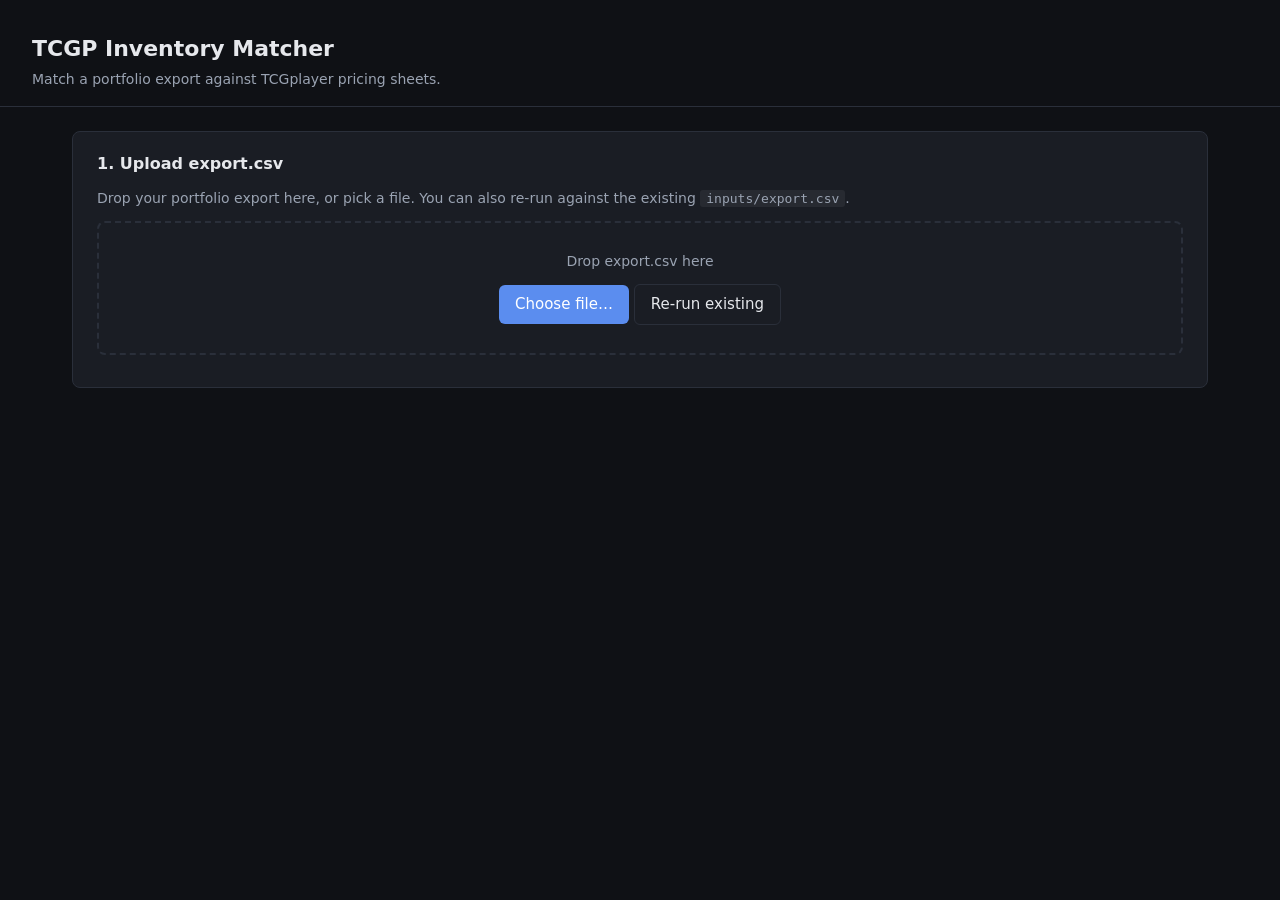
==== app/static/index.html @ 01f2e523 "Make net-% recovery the spine: grading EV gate, recovery summary, sell-now Reframes the tool around " ====
<!doctype html>
<html lang="en">
<head>
  <meta charset="utf-8" />
  <meta name="viewport" content="width=device-width, initial-scale=1" />
  <title>TCGP Inventory Matcher</title>
  <link rel="stylesheet" href="style.css" />
</head>
<body>
  <header>
    <h1>TCGP Inventory Matcher</h1>
    <p class="subtitle">Match a portfolio export against TCGplayer pricing sheets.</p>
  </header>

  <main>
    <!-- Upload -->
    <section id="upload-section" class="card">
      <h2>1. Upload export.csv</h2>
      <p>Drop your portfolio export here, or pick a file. You can also re-run against
         the existing <code>inputs/export.csv</code>.</p>

      <div id="dropzone" class="dropzone" tabindex="0">
        <p class="dropzone-text">Drop export.csv here</p>
        <input type="file" id="file-input" accept=".csv" hidden />
        <button type="button" id="pick-btn">Choose file…</button>
        <button type="button" id="rerun-btn" class="secondary">Re-run existing</button>
      </div>

      <p id="upload-status" class="status"></p>
    </section>

    <!-- Match summary -->
    <section id="summary-section" class="card hidden">
      <h2>2. Match results</h2>
      <div id="summary-stats" class="stats-grid"></div>
      <p id="summary-meta" class="meta"></p>
      <div class="actions">
        <button type="button" id="open-link-btn">1. Linking — needs review</button>
        <button type="button" id="open-unmatched-btn" class="secondary">Unmatched</button>
        <button type="button" id="open-sheet-btn" class="secondary">2. Reviewing — matched cards</button>
        <button type="button" id="open-sell-btn" class="primary">🛒 Sell cockpit</button>
      </div>
    </section>

    <!-- Review queue -->
    <section id="review-section" class="card hidden">
      <div class="review-header">
        <div>
          <h2 id="review-title">Linking</h2>
          <p id="review-progress" class="meta">0 of 0 reviewed</p>
        </div>
        <div class="review-nav">
          <label class="filter-label">
            Showing:
            <select id="filter-select">
              <option value="review">Needs review</option>
              <option value="unmatched">Unmatched</option>
            </select>
          </label>
          <button type="button" id="prev-btn" class="secondary" title="← prev">← Prev</button>
          <button type="button" id="next-btn" class="secondary" title="→ next">Next →</button>
          <button type="button" id="back-btn" class="secondary" title="Back to summary">Done</button>
        </div>
      </div>

      <div id="review-empty" class="empty-state hidden">
        <p>No review rows. Either everything auto-matched, or you've decided every row.</p>
      </div>

      <div id="review-body" class="review-grid">
        <!-- Hero image -->
        <div class="hero">
          <img id="hero-img" src="" alt="Card preview" />
          <p id="hero-caption" class="hero-caption"></p>
        </div>

        <!-- Inventory info -->
        <div class="inv-panel">
          <h3>Inventory</h3>
          <dl id="inv-data" class="inv-data"></dl>
          <p id="review-reason" class="reason"></p>
          <p id="decision-badge" class="decision-badge hidden"></p>
        </div>

        <!-- Candidate cards -->
        <div class="candidates" id="candidates"></div>

        <!-- Linking toolbar — only actions that *change the link* belong here.
             Attributes (personal / psa / bad / ignore) live on the spreadsheet view. -->
        <div class="toolbar">
          <button type="button" data-action="confirm" class="primary">
            <kbd>Enter</kbd> Confirm selected
          </button>
          <button type="button" data-action="skip" class="secondary">
            <kbd>S</kbd> No match
          </button>
          <button type="button" data-action="undecide" class="secondary ghost"
                  title="Clear decision for this row">Clear</button>
        </div>

        <p class="kbd-help">
          <kbd>1</kbd>–<kbd>9</kbd> select candidate ·
          <kbd>←</kbd>/<kbd>→</kbd> navigate ·
          <kbd>Enter</kbd> confirm ·
          <kbd>S</kbd> no match
        </p>
      </div>
    </section>

    <!-- Reviewing matched cards (spreadsheet) -->
    <section id="sheet-section" class="card hidden">
      <div class="review-header">
        <div>
          <h2>Reviewing matched cards</h2>
          <p id="sheet-meta" class="meta"></p>
        </div>
        <div class="review-nav">
          <input type="search" id="sheet-search" placeholder="Search name or set…" />
          <select id="sheet-attr-filter">
            <option value="">All attributes</option>
            <option value="for_sale">For sale (default)</option>
            <option value="personal">Personal</option>
            <option value="psa">PSA</option>
            <option value="bad">Bad condition</option>
            <option value="ignore">Ignore</option>
          </select>
          <button type="button" id="sheet-back-btn" class="secondary">Done</button>
        </div>
      </div>
      <div class="sheet-wrap">
        <table id="sheet-table" class="sheet">
          <thead>
            <tr>
              <th class="col-img"></th>
              <th data-sort="inv_name">Inventory name <span class="sort-indicator"></span></th>
              <th data-sort="set">Set <span class="sort-indicator"></span></th>
              <th data-sort="number">#</th>
              <th data-sort="variance">Variance</th>
              <th data-sort="qty">Qty</th>
              <th data-sort="price">Market $</th>
              <th data-sort="matched_name">Matched product</th>
              <th data-sort="matched_cond">Cond.</th>
              <th data-sort="attribute">Attribute</th>
            </tr>
          </thead>
          <tbody id="sheet-body"></tbody>
        </table>
        <p id="sheet-empty" class="empty-state hidden">No matched rows.</p>
      </div>
    </section>

    <!-- Export -->
    <section id="next-steps" class="card hidden">
      <h2>3. Write outputs</h2>
      <p>Auto-matched rows + your review confirmations will be written to TCGP-ready CSVs.
         Personal / PSA / bad / skip rows are excluded from the TCGP output.</p>
      <button type="button" id="export-btn">Write outputs</button>
      <pre id="export-result" class="output"></pre>
    </section>

    <!-- Sell Cockpit -->
    <section id="sell-section" class="card hidden">
      <div class="review-header">
        <div>
          <h2>🛒 Sell Cockpit</h2>
          <p id="sell-meta" class="meta">Loading…</p>
        </div>
        <div class="review-nav">
          <label class="filter-label">Sort
            <select id="sell-sort">
              <option value="value">Value</option>
              <option value="netpct">Net %</option>
              <option value="sellnow">Sell-now priority</option>
              <option value="gradegap">Grade upside</option>
            </select>
          </label>
          <input type="search" id="sell-search" placeholder="Search name or set…" />
          <button type="button" id="sell-back-btn" class="secondary">Done</button>
        </div>
      </div>

      <div id="sell-summary" class="sell-summary"></div>

      <div id="sell-filters" class="sell-filters">
        <div class="filter-row">
          <span class="filter-label">Channel:</span>
          <button class="chip" data-filter="channel" data-value="">All</button>
          <button class="chip" data-filter="channel" data-value="eBay (auction)">eBay auction</button>
          <button class="chip" data-filter="channel" data-value="eBay (fixed)">eBay fixed</button>
          <button class="chip" data-filter="channel" data-value="TCGplayer">TCGplayer</button>
          <button class="chip" data-filter="channel" data-value="Bulk lot">Bulk</button>
        </div>
        <div class="filter-row">
          <span class="filter-label">Price:</span>
          <button class="chip" data-filter="band" data-value="">All</button>
          <button class="chip" data-filter="band" data-value="u1">&lt;$1</button>
          <button class="chip" data-filter="band" data-value="1_5">$1–5</button>
          <button class="chip" data-filter="band" data-value="5_50">$5–50</button>
          <button class="chip" data-filter="band" data-value="o50">$50+</button>
        </div>
        <div class="filter-row">
          <span class="filter-label">Show:</span>
          <button class="chip" data-filter="keep" data-value="">All</button>
          <button class="chip" data-filter="keep" data-value="keep">★ Keepers</button>
          <button class="chip" data-filter="keep" data-value="sell">For sale</button>
          <button class="chip" data-filter="grade" data-value="grade">◆ Grade-first</button>
          <span class="filter-label" style="margin-left:12px">Tag:</span>
          <input type="text" id="sell-tag-filter" class="tag-filter" placeholder="tag…" />
        </div>
      </div>

      <div id="sell-grid" class="sell-grid"></div>
      <p id="sell-empty" class="empty-state hidden">No cards match these filters.</p>
    </section>
  </main>

  <script src="app.js"></script>
  <script src="sell.js"></script>
</body>
</html>
---- app/static/style.css ----
:root {
  --bg: #0f1115;
  --card: #1a1d24;
  --border: #2a2f3a;
  --border-strong: #3a4150;
  --text: #e6e8ec;
  --text-dim: #9aa3b2;
  --accent: #5b8def;
  --accent-hover: #7aa3ff;
  --success: #4ade80;
  --warn: #fbbf24;
  --danger: #f87171;
  --selected-bg: rgba(91,141,239,0.12);
}

* { box-sizing: border-box; }

body {
  margin: 0;
  padding: 0;
  background: var(--bg);
  color: var(--text);
  font-family: -apple-system, BlinkMacSystemFont, "Segoe UI", system-ui, sans-serif;
  font-size: 15px;
  line-height: 1.5;
}

header {
  padding: 32px 32px 16px;
  border-bottom: 1px solid var(--border);
}

header h1 { margin: 0 0 4px 0; font-size: 22px; font-weight: 600; }
.subtitle { margin: 0; color: var(--text-dim); font-size: 14px; }

main {
  max-width: 1200px;
  margin: 0 auto;
  padding: 24px 32px 64px;
  display: flex;
  flex-direction: column;
  gap: 16px;
}

.card {
  background: var(--card);
  border: 1px solid var(--border);
  border-radius: 8px;
  padding: 20px 24px;
}
.card h2 { margin: 0 0 12px 0; font-size: 16px; font-weight: 600; }
.card h3 { margin: 0 0 8px 0; font-size: 13px; font-weight: 600; text-transform: uppercase; letter-spacing: 0.04em; color: var(--text-dim); }
.card p  { margin: 0 0 12px 0; color: var(--text-dim); font-size: 14px; }

.hidden { display: none !important; }

code { background: rgba(255,255,255,0.06); padding: 1px 6px; border-radius: 3px; font-size: 13px; }
kbd  {
  display: inline-block;
  padding: 1px 6px;
  border: 1px solid var(--border-strong);
  border-bottom-width: 2px;
  border-radius: 4px;
  background: rgba(255,255,255,0.04);
  font-family: ui-monospace, SFMono-Regular, Menlo, monospace;
  font-size: 11px;
  margin: 0 2px;
  color: var(--text);
}

/* Dropzone */
.dropzone {
  border: 2px dashed var(--border);
  border-radius: 8px;
  padding: 28px;
  text-align: center;
  transition: border-color 120ms, background 120ms;
}
.dropzone.drag { border-color: var(--accent); background: rgba(91,141,239,0.06); }
.dropzone-text { margin: 0 0 12px 0; color: var(--text-dim); font-size: 14px; }

button {
  background: var(--accent);
  color: white;
  border: 0;
  padding: 8px 16px;
  border-radius: 6px;
  font: inherit;
  font-weight: 500;
  cursor: pointer;
  transition: background 120ms, opacity 120ms;
}
button:hover { background: var(--accent-hover); }
button:disabled { opacity: 0.5; cursor: not-allowed; }
button.secondary {
  background: transparent;
  color: var(--text);
  border: 1px solid var(--border);
}
button.secondary:hover { background: rgba(255,255,255,0.04); }
button.secondary.ghost { color: var(--text-dim); }
button.primary { background: var(--accent); }

.status { margin-top: 12px; font-size: 14px; }
.status.error { color: var(--danger); }
.status.success { color: var(--success); }

.actions { margin-top: 12px; display: flex; gap: 8px; }

/* Summary stats */
.stats-grid {
  display: grid;
  grid-template-columns: repeat(auto-fit, minmax(160px, 1fr));
  gap: 12px;
  margin-bottom: 12px;
}
.stat {
  background: rgba(255,255,255,0.03);
  border: 1px solid var(--border);
  border-radius: 6px;
  padding: 12px 14px;
}
.stat .label { font-size: 12px; color: var(--text-dim); text-transform: uppercase; letter-spacing: 0.04em; }
.stat .value { font-size: 22px; font-weight: 600; margin-top: 4px; }
.stat .pct   { font-size: 12px; color: var(--text-dim); margin-top: 2px; }

.stat.auto      .value { color: var(--success); }
.stat.review    .value { color: var(--warn); }
.stat.unmatched .value { color: var(--danger); }

.meta { color: var(--text-dim); font-size: 13px; margin: 0; }

/* Review */
.review-header {
  display: flex;
  justify-content: space-between;
  align-items: flex-start;
  margin-bottom: 16px;
  gap: 16px;
}
.review-nav { display: flex; gap: 8px; align-items: center; flex-wrap: wrap; }
.filter-label {
  font-size: 13px;
  color: var(--text-dim);
  display: inline-flex;
  align-items: center;
  gap: 6px;
}
.filter-label select {
  background: var(--card);
  color: var(--text);
  border: 1px solid var(--border);
  border-radius: 4px;
  padding: 5px 8px;
  font: inherit;
  font-size: 13px;
  cursor: pointer;
}
.decision-badge.ignore { background: rgba(154,163,178,0.20); color: var(--text-dim); }

.empty-state { padding: 32px; text-align: center; color: var(--text-dim); }

.review-grid {
  display: grid;
  grid-template-columns: 320px 1fr;
  grid-template-rows: auto auto auto;
  grid-template-areas:
    "hero  inv"
    "hero  candidates"
    "tools tools";
  gap: 16px;
}

.hero {
  grid-area: hero;
  background: rgba(0,0,0,0.3);
  border: 1px solid var(--border);
  border-radius: 8px;
  padding: 12px;
  display: flex;
  flex-direction: column;
  align-items: center;
}
.hero img {
  width: 100%;
  max-width: 296px;
  aspect-ratio: 1 / 1;
  object-fit: contain;
  background: #0a0c10;
  border-radius: 6px;
}
.hero-caption {
  margin: 8px 0 0 0;
  font-size: 12px;
  color: var(--text-dim);
  text-align: center;
}

.inv-panel {
  grid-area: inv;
  background: rgba(255,255,255,0.02);
  border: 1px solid var(--border);
  border-radius: 8px;
  padding: 14px 16px;
}
.inv-data {
  display: grid;
  grid-template-columns: max-content 1fr;
  gap: 4px 16px;
  margin: 0;
  font-size: 14px;
}
.inv-data dt { color: var(--text-dim); }
.inv-data dd { margin: 0; color: var(--text); }
.reason  { margin: 12px 0 0 0; font-size: 12px; color: var(--text-dim); font-style: italic; }
.decision-badge {
  display: inline-block;
  margin-top: 12px;
  padding: 4px 10px;
  border-radius: 4px;
  font-size: 12px;
  font-weight: 600;
  text-transform: uppercase;
  letter-spacing: 0.04em;
}
.decision-badge.confirm  { background: rgba(74,222,128,0.15); color: var(--success); }
.decision-badge.personal { background: rgba(91,141,239,0.15); color: var(--accent); }
.decision-badge.psa      { background: rgba(251,191,36,0.15); color: var(--warn); }
.decision-badge.bad      { background: rgba(248,113,113,0.15); color: var(--danger); }
.decision-badge.skip     { background: rgba(154,163,178,0.15); color: var(--text-dim); }

.candidates {
  grid-area: candidates;
  display: grid;
  grid-template-columns: repeat(auto-fill, minmax(180px, 1fr));
  gap: 12px;
}
.candidate {
  border: 1px solid var(--border);
  border-radius: 8px;
  padding: 8px;
  background: rgba(255,255,255,0.02);
  cursor: pointer;
  transition: border-color 120ms, background 120ms;
  display: flex;
  flex-direction: column;
  gap: 6px;
  position: relative;
}
.candidate:hover { border-color: var(--border-strong); }
.candidate.selected {
  border-color: var(--accent);
  background: var(--selected-bg);
}
.candidate img {
  width: 100%;
  aspect-ratio: 1 / 1;
  object-fit: contain;
  background: #0a0c10;
  border-radius: 4px;
}
.candidate-meta {
  font-size: 12px;
  line-height: 1.35;
}
.candidate-meta .pname { font-weight: 500; color: var(--text); }
.candidate-meta .sub   { color: var(--text-dim); margin-top: 2px; }
.candidate-key {
  position: absolute;
  top: 12px; left: 12px;
  background: rgba(0,0,0,0.7);
  color: white;
  font-family: ui-monospace, monospace;
  font-size: 11px;
  font-weight: 600;
  padding: 2px 6px;
  border-radius: 3px;
}

.toolbar {
  grid-area: tools;
  display: flex;
  gap: 8px;
  flex-wrap: wrap;
  border-top: 1px solid var(--border);
  padding-top: 14px;
}
.toolbar kbd { margin-right: 6px; }

.kbd-help {
  grid-column: 1 / -1;
  margin: 0;
  font-size: 12px;
  color: var(--text-dim);
}

.review-status {
  grid-column: 1 / -1;
  margin: 0;
  font-size: 13px;
  min-height: 18px;
}
.review-status.success { color: var(--success); }
.review-status.error   { color: var(--danger); }

/* ── Spreadsheet view ─────────────────────────────────────────────── */
.sheet-wrap {
  margin-top: 12px;
  overflow-x: auto;
  border: 1px solid var(--border);
  border-radius: 6px;
  max-height: 70vh;
  overflow-y: auto;
}
.sheet {
  width: 100%;
  border-collapse: collapse;
  font-size: 13px;
}
.sheet thead th {
  background: rgba(255,255,255,0.04);
  position: sticky;
  top: 0;
  text-align: left;
  padding: 8px 10px;
  border-bottom: 1px solid var(--border);
  color: var(--text-dim);
  font-weight: 500;
  text-transform: uppercase;
  font-size: 11px;
  letter-spacing: 0.04em;
  white-space: nowrap;
  cursor: pointer;
  user-select: none;
}
.sheet thead th:hover { background: rgba(255,255,255,0.07); }
.sheet thead th .sort-indicator { color: var(--accent); margin-left: 4px; }
.sheet tbody tr {
  border-bottom: 1px solid var(--border);
}
.sheet tbody tr:hover { background: rgba(255,255,255,0.03); }
.sheet tbody td {
  padding: 6px 10px;
  vertical-align: middle;
}
.sheet td.col-img { width: 64px; padding: 4px 6px; }
.sheet td.col-img img {
  width: 56px;
  height: 56px;
  object-fit: contain;
  background: #0a0c10;
  border-radius: 4px;
  cursor: zoom-in;
  display: block;
}
.sheet td.qty,
.sheet td.price { text-align: right; font-variant-numeric: tabular-nums; }
.sheet td.attr {
  white-space: nowrap;
}
.sheet td.attr select {
  background: transparent;
  color: var(--text);
  border: 1px solid var(--border);
  border-radius: 4px;
  padding: 3px 6px;
  font: inherit;
  font-size: 12px;
  cursor: pointer;
}
.sheet td.attr.personal select { color: var(--accent); border-color: var(--accent); }
.sheet td.attr.psa      select { color: var(--warn);   border-color: var(--warn); }
.sheet td.attr.bad      select { color: var(--danger); border-color: var(--danger); }
.sheet td.attr.ignore   select { color: var(--text-dim); }

input[type="search"] {
  background: var(--card);
  color: var(--text);
  border: 1px solid var(--border);
  border-radius: 4px;
  padding: 5px 8px;
  font: inherit;
  font-size: 13px;
  width: 240px;
}

/* Image lightbox triggered by clicking a thumbnail in the sheet */
.lightbox {
  position: fixed; inset: 0;
  background: rgba(0,0,0,0.85);
  display: flex; align-items: center; justify-content: center;
  z-index: 100;
  cursor: zoom-out;
}
.lightbox img {
  max-width: 90vw; max-height: 90vh;
  border-radius: 8px;
  box-shadow: 0 20px 60px rgba(0,0,0,0.6);
}

@media (max-width: 880px) {
  .review-grid {
    grid-template-columns: 1fr;
    grid-template-areas:
      "hero"
      "inv"
      "candidates"
      "tools";
  }
  .hero img { max-width: 100%; }
}

.output {
  background: #0a0c10;
  border: 1px solid var(--border);
  border-radius: 6px;
  padding: 12px;
  font-size: 12px;
  font-family: ui-monospace, SFMono-Regular, Menlo, monospace;
  overflow-x: auto;
  white-space: pre-wrap;
  margin-top: 12px;
  max-height: 320px;
}

/* ===== Sell Cockpit ===== */
.sell-filters { display:flex; flex-direction:column; gap:8px; margin-bottom:16px; }
.sell-filters .filter-row { display:flex; align-items:center; gap:6px; flex-wrap:wrap; }
.sell-filters .filter-label { color:var(--text-dim); font-size:13px; margin-right:4px; }
#sell-filters .chip { background:transparent; border:1px solid var(--border-strong); color:var(--text-dim); border-radius:999px; padding:3px 12px; font-size:13px; cursor:pointer; }
#sell-filters .chip:hover { border-color:var(--accent); color:var(--text); }
#sell-filters .chip.active { background:var(--accent); border-color:var(--accent); color:#fff; }
.tag-filter { background:var(--bg); border:1px solid var(--border-strong); color:var(--text); border-radius:6px; padding:3px 8px; font-size:13px; width:120px; }
.sell-grid { display:grid; grid-template-columns:repeat(auto-fill, minmax(180px, 1fr)); gap:14px; }
.sell-tile { background:var(--bg); border:1px solid var(--border); border-radius:10px; overflow:hidden; display:flex; flex-direction:column; }
.sell-tile.is-keep { border-color:var(--warn); box-shadow:0 0 0 1px var(--warn) inset; }
.tile-img { position:relative; background:#000; aspect-ratio:3/4; display:flex; align-items:center; justify-content:center; }
.tile-img img { width:100%; height:100%; object-fit:contain; }
.tile-img img.broken { display:none; }
.tile-img .noimg { color:var(--text-dim); font-size:12px; }
.keep-star { position:absolute; top:6px; right:6px; background:rgba(0,0,0,0.55); border:none; color:var(--warn); font-size:18px; line-height:1; width:30px; height:30px; border-radius:50%; cursor:pointer; }
.keep-star:hover { background:rgba(0,0,0,0.85); }
.tile-body { padding:8px 10px 10px; display:flex; flex-direction:column; gap:4px; }
.tile-name { font-size:13px; font-weight:600; white-space:nowrap; overflow:hidden; text-overflow:ellipsis; }
.tile-sub { font-size:11px; color:var(--text-dim); white-space:nowrap; overflow:hidden; text-overflow:ellipsis; }
.tile-row { display:flex; align-items:center; justify-content:space-between; gap:6px; margin-top:2px; }
.tile-row .price { font-size:13px; font-weight:600; }
.sell-tile .badge { font-size:10px; padding:2px 7px; border-radius:999px; font-weight:600; white-space:nowrap; background:var(--border-strong); color:var(--text); }
.sell-tile .badge.ch-ebay-auction { background:#7c3aed; color:#fff; }
.sell-tile .badge.ch-ebay-fixed { background:#5b8def; color:#fff; }
.sell-tile .badge.ch-tcg { background:#0ea5e9; color:#fff; }
.sell-tile .badge.ch-bulk { background:#4b5563; color:#fff; }
.tile-flags { display:flex; flex-wrap:wrap; gap:4px; }
.tile-flags .flag { font-size:10px; color:var(--text-dim); border:1px solid var(--border); border-radius:4px; padding:1px 5px; }
.tile-flags .flag.warn { color:var(--warn); border-color:var(--warn); }
.tile-flags .flag.lock { color:var(--accent-hover); border-color:var(--accent); }
.tile-flags .flag.scarce { color:#c084fc; border-color:#7c3aed; }
.tile-tags { display:flex; flex-wrap:wrap; gap:4px; align-items:center; margin-top:2px; }
.tile-tags .tag { font-size:10px; background:var(--selected-bg); color:var(--accent-hover); border-radius:4px; padding:1px 4px 1px 6px; display:inline-flex; align-items:center; gap:2px; }
.tile-tags .tag-x { background:none; border:none; color:var(--accent-hover); cursor:pointer; font-size:12px; padding:0 2px; }
.tile-tags .add-tag { font-size:10px; background:none; border:1px dashed var(--border-strong); color:var(--text-dim); border-radius:4px; padding:1px 6px; cursor:pointer; }
.tile-tags .add-tag:hover { border-color:var(--accent); color:var(--text); }

/* ===== Sell Cockpit — recovery summary + net% + grade ===== */
.sell-summary { background:linear-gradient(135deg, rgba(91,141,239,0.10), rgba(124,58,237,0.08)); border:1px solid var(--border-strong); border-radius:10px; padding:14px 18px; margin-bottom:16px; display:flex; flex-direction:column; gap:8px; }
.sell-summary .sum-head { display:flex; align-items:baseline; gap:12px; }
.sell-summary .sum-pct { font-size:30px; font-weight:700; color:var(--success); }
.sell-summary .dim { color:var(--text-dim); font-weight:400; font-size:13px; }
.sell-summary .sum-tiers { display:flex; flex-wrap:wrap; gap:14px; }
.sell-summary .sum-tier { font-size:13px; color:var(--text); }
.sell-summary .sum-tier b { color:var(--accent-hover); }
.sell-summary .sum-notes { display:flex; flex-wrap:wrap; gap:14px; font-size:12px; }
.sell-summary .sum-note { color:var(--text-dim); }
.sell-summary .sum-note.grade { color:#c084fc; font-weight:600; }
#sell-sort { background:var(--bg); border:1px solid var(--border-strong); color:var(--text); border-radius:6px; padding:3px 6px; font-size:13px; margin-left:4px; }
.tile-net { font-size:12px; color:var(--text-dim); }
.tile-net b { color:var(--success); }
.tile-flags .flag.grade { color:#c084fc; border-color:#7c3aed; font-weight:600; }
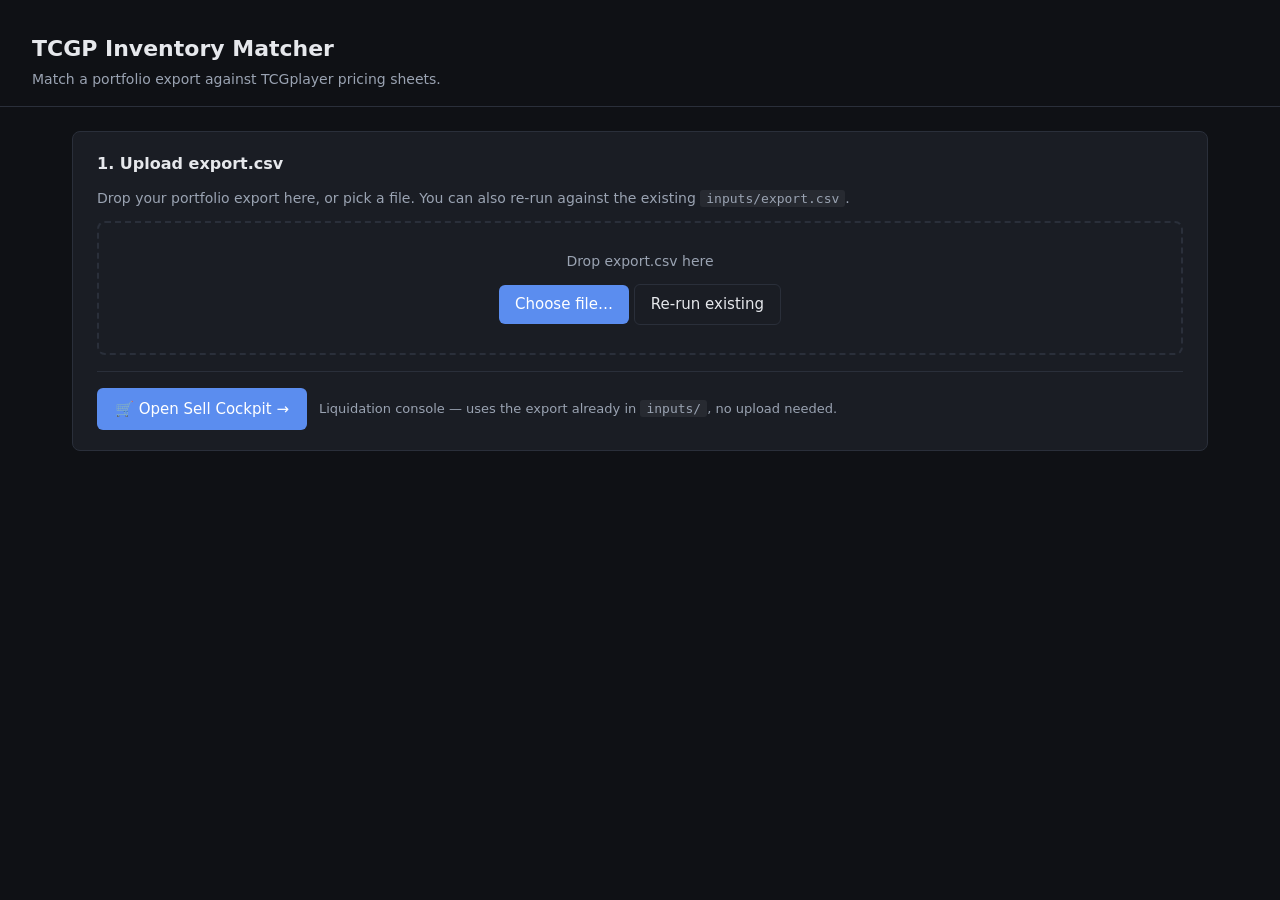
==== commit 7ba8f206: "Make Sell Cockpit reachable from the landing page (auto-match on open) The cockpit button previously" ====
--- a/app/static/index.html
+++ b/app/static/index.html
@@ -27,6 +27,11 @@
       </div>
 
       <p id="upload-status" class="status"></p>
+
+      <div class="sell-cta">
+        <button type="button" id="open-sell-btn-landing" class="primary">🛒 Open Sell Cockpit →</button>
+        <span class="dim">Liquidation console — uses the export already in <code>inputs/</code>, no upload needed.</span>
+      </div>
     </section>
 
     <!-- Match summary -->
--- a/app/static/style.css
+++ b/app/static/style.css
@@ -476,3 +476,8 @@
 .tile-net { font-size:12px; color:var(--text-dim); }
 .tile-net b { color:var(--success); }
 .tile-flags .flag.grade { color:#c084fc; border-color:#7c3aed; font-weight:600; }
+
+/* Landing CTA into the Sell Cockpit */
+.sell-cta { margin-top:16px; padding-top:16px; border-top:1px solid var(--border); display:flex; align-items:center; gap:12px; flex-wrap:wrap; }
+.sell-cta .dim { color:var(--text-dim); font-size:13px; }
+#open-sell-btn-landing { font-size:15px; padding:10px 18px; }
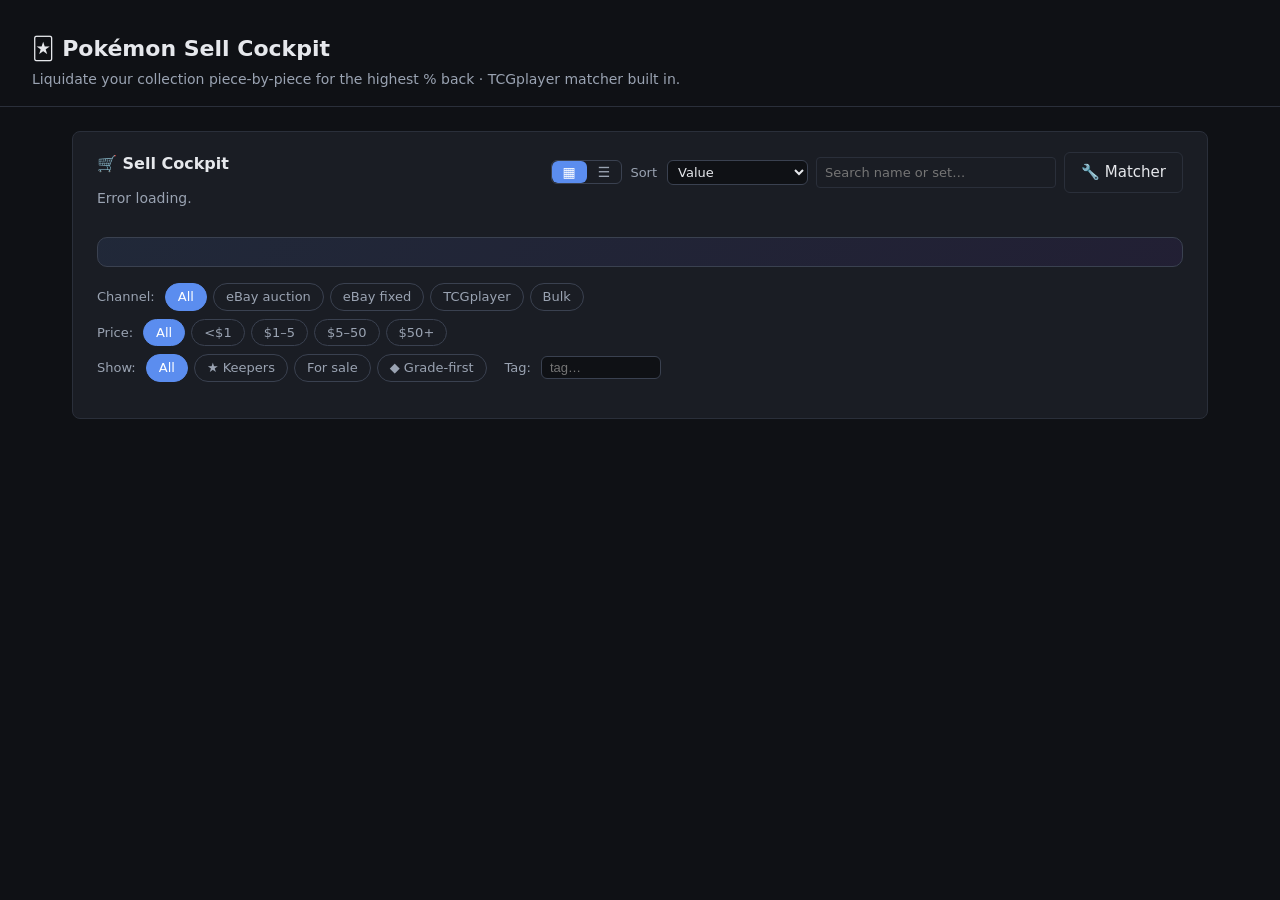
==== commit d7e6d296: "Cockpit-primary UX, list view, fast images, scoped TCGP export - Images: resolve each card's direct " ====
--- a/app/static/index.html
+++ b/app/static/index.html
@@ -8,8 +8,8 @@
 </head>
 <body>
   <header>
-    <h1>TCGP Inventory Matcher</h1>
-    <p class="subtitle">Match a portfolio export against TCGplayer pricing sheets.</p>
+    <h1>🃏 Pokémon Sell Cockpit</h1>
+    <p class="subtitle">Liquidate your collection piece-by-piece for the highest % back · TCGplayer matcher built in.</p>
   </header>
 
   <main>
@@ -171,6 +171,10 @@
           <p id="sell-meta" class="meta">Loading…</p>
         </div>
         <div class="review-nav">
+          <div class="view-toggle">
+            <button type="button" id="view-grid" class="vt active" title="Grid view">▦</button>
+            <button type="button" id="view-list" class="vt" title="List view">☰</button>
+          </div>
           <label class="filter-label">Sort
             <select id="sell-sort">
               <option value="value">Value</option>
@@ -180,7 +184,7 @@
             </select>
           </label>
           <input type="search" id="sell-search" placeholder="Search name or set…" />
-          <button type="button" id="sell-back-btn" class="secondary">Done</button>
+          <button type="button" id="sell-matcher-btn" class="secondary">🔧 Matcher</button>
         </div>
       </div>
 
--- a/app/static/style.css
+++ b/app/static/style.css
@@ -481,3 +481,20 @@
 .sell-cta { margin-top:16px; padding-top:16px; border-top:1px solid var(--border); display:flex; align-items:center; gap:12px; flex-wrap:wrap; }
 .sell-cta .dim { color:var(--text-dim); font-size:13px; }
 #open-sell-btn-landing { font-size:15px; padding:10px 18px; }
+
+/* View toggle + list view */
+.view-toggle { display:inline-flex; border:1px solid var(--border-strong); border-radius:6px; overflow:hidden; }
+.view-toggle .vt { background:transparent; border:none; color:var(--text-dim); padding:4px 11px; cursor:pointer; font-size:14px; line-height:1; }
+.view-toggle .vt.active { background:var(--accent); color:#fff; }
+.sell-grid.list-view { grid-template-columns:1fr; gap:4px; }
+.sell-grid.list-view .sell-tile { flex-direction:row; align-items:stretch; border-radius:6px; }
+.sell-grid.list-view .tile-img { width:42px; min-width:42px; height:58px; aspect-ratio:auto; }
+.sell-grid.list-view .tile-img img { object-fit:cover; }
+.sell-grid.list-view .keep-star { top:1px; right:1px; width:19px; height:19px; font-size:11px; }
+.sell-grid.list-view .tile-body { flex:1; flex-direction:row; align-items:center; gap:10px; flex-wrap:wrap; padding:3px 12px; }
+.sell-grid.list-view .tile-name { flex:1 1 200px; min-width:120px; }
+.sell-grid.list-view .tile-sub { flex:0 0 auto; max-width:190px; }
+.sell-grid.list-view .tile-row { flex:0 0 auto; gap:8px; margin:0; }
+.sell-grid.list-view .tile-net,
+.sell-grid.list-view .tile-flags,
+.sell-grid.list-view .tile-tags { flex:0 0 auto; margin:0; }
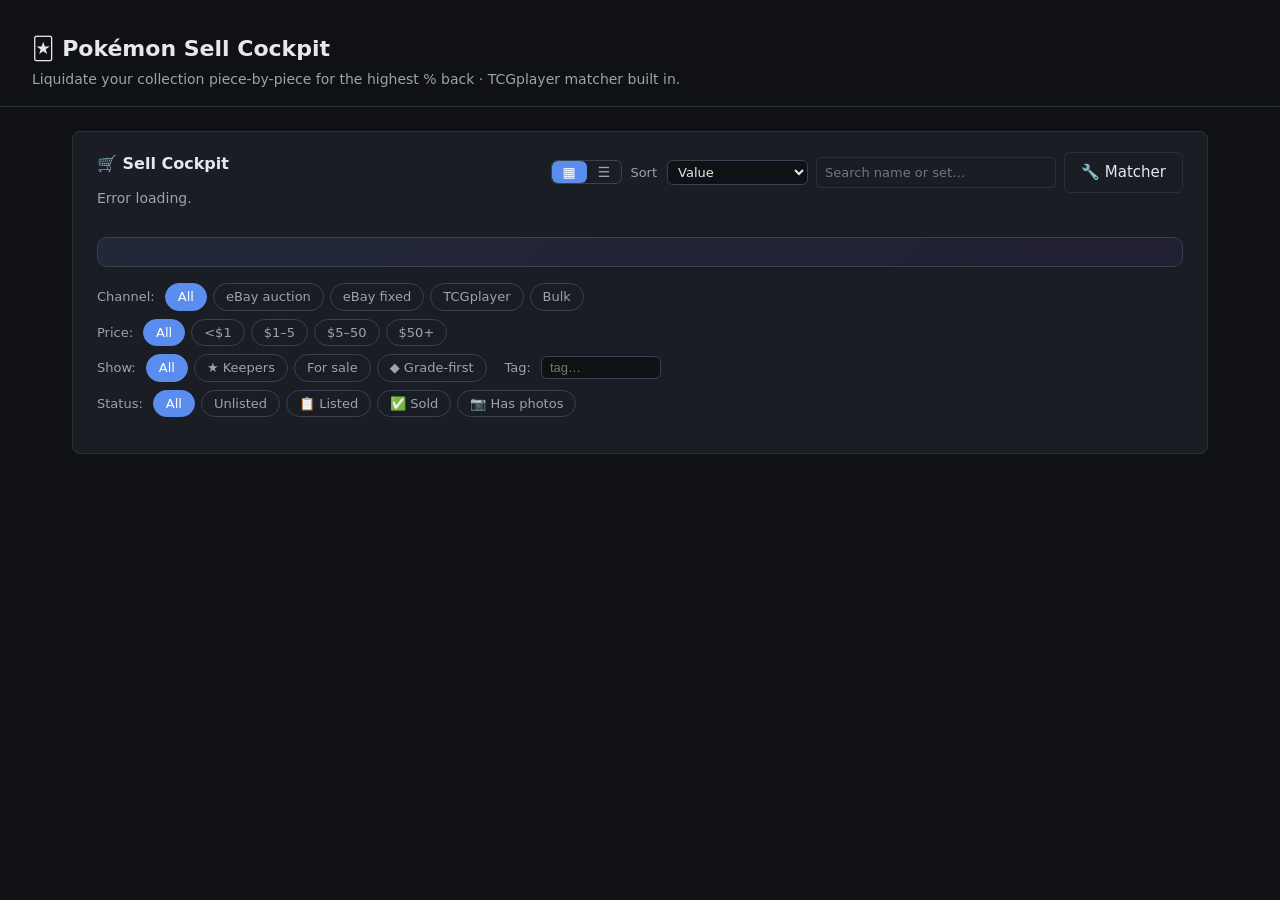
==== commit a31b745a: "Photo capture + liquidation ledger; hosted-architecture plan Feature A — the two vision-completing p" ====
--- a/app/static/index.html
+++ b/app/static/index.html
@@ -216,10 +216,24 @@
           <span class="filter-label" style="margin-left:12px">Tag:</span>
           <input type="text" id="sell-tag-filter" class="tag-filter" placeholder="tag…" />
         </div>
+        <div class="filter-row">
+          <span class="filter-label">Status:</span>
+          <button class="chip" data-filter="status" data-value="">All</button>
+          <button class="chip" data-filter="status" data-value="unlisted">Unlisted</button>
+          <button class="chip" data-filter="status" data-value="listed">📋 Listed</button>
+          <button class="chip" data-filter="status" data-value="sold">✅ Sold</button>
+          <button class="chip" data-filter="status" data-value="photos">📷 Has photos</button>
+        </div>
       </div>
 
       <div id="sell-grid" class="sell-grid"></div>
       <p id="sell-empty" class="empty-state hidden">No cards match these filters.</p>
+
+      <!-- Card detail modal: photos + list/sold + keep/tags -->
+      <div id="card-modal" class="modal hidden">
+        <div class="modal-backdrop" id="modal-backdrop"></div>
+        <div class="modal-panel" id="modal-panel"></div>
+      </div>
     </section>
   </main>
 
--- a/app/static/style.css
+++ b/app/static/style.css
@@ -498,3 +498,46 @@
 .sell-grid.list-view .tile-net,
 .sell-grid.list-view .tile-flags,
 .sell-grid.list-view .tile-tags { flex:0 0 auto; margin:0; }
+
+/* Tile status/photo badges */
+.tile-badges { position:absolute; top:6px; left:6px; display:flex; gap:3px; }
+.tile-badges .tb { background:rgba(0,0,0,0.6); border-radius:4px; padding:0 4px; font-size:12px; }
+.sell-grid.list-view .tile-badges { top:1px; left:1px; }
+
+/* Ledger line in the recovery summary */
+.sum-ledger { display:flex; flex-wrap:wrap; gap:14px; font-size:12px; border-top:1px solid var(--border); padding-top:8px; }
+.sum-ledger .led.sold { color:var(--success); font-weight:600; }
+.sum-ledger .led.dim { color:var(--text-dim); }
+
+/* Card detail modal */
+.modal { position:fixed; inset:0; z-index:50; display:flex; align-items:center; justify-content:center; }
+.modal.hidden { display:none; }
+.modal-backdrop { position:absolute; inset:0; background:rgba(0,0,0,0.62); }
+.modal-panel { position:relative; z-index:1; background:var(--card); border:1px solid var(--border-strong); border-radius:12px; max-width:720px; width:92%; max-height:90vh; overflow:auto; padding:22px; }
+.modal-close { position:absolute; top:10px; right:14px; background:none; border:none; color:var(--text-dim); font-size:24px; line-height:1; cursor:pointer; }
+.modal-close:hover { color:var(--text); }
+.modal-grid { display:grid; grid-template-columns:220px 1fr; gap:20px; }
+.modal-art img { width:100%; border-radius:8px; }
+.modal-info h3 { margin:0 0 4px; font-size:18px; }
+.modal-info .dim { color:var(--text-dim); font-size:13px; margin:0 0 12px; }
+.m-stats { display:flex; align-items:center; gap:10px; margin-bottom:8px; }
+.m-stats .price { font-size:18px; font-weight:700; }
+.m-net { color:var(--text-dim); font-size:13px; } .m-net b { color:var(--success); }
+.m-grade { color:#c084fc; font-size:12px; margin-bottom:10px; }
+.m-row { display:flex; align-items:center; gap:8px; flex-wrap:wrap; margin-bottom:12px; }
+.m-status .filter-label, .m-photos .filter-label { color:var(--text-dim); font-size:12px; }
+.m-btn { background:transparent; border:1px solid var(--border-strong); color:var(--text); border-radius:6px; padding:5px 12px; cursor:pointer; font-size:13px; }
+.m-btn:hover { border-color:var(--accent); }
+.m-btn.on { background:var(--accent); border-color:var(--accent); color:#fff; }
+.m-btn.ghost { color:var(--text-dim); border-style:dashed; }
+.m-price { width:90px; background:var(--bg); border:1px solid var(--border-strong); color:var(--text); border-radius:6px; padding:5px 8px; }
+.m-photos { margin-top:6px; }
+.ps-wrap { display:flex; gap:12px; margin-top:8px; }
+.photo-slot { flex:1; }
+.ps-drop { display:flex; align-items:center; justify-content:center; height:150px; border:1px dashed var(--border-strong); border-radius:8px; cursor:pointer; overflow:hidden; background:var(--bg); }
+.ps-drop:hover { border-color:var(--accent); }
+.ps-drop img { width:100%; height:100%; object-fit:contain; }
+.ps-hint { color:var(--text-dim); font-size:13px; }
+.ps-row { display:flex; justify-content:space-between; align-items:center; margin-top:4px; font-size:12px; color:var(--text-dim); text-transform:capitalize; }
+.linkbtn { background:none; border:none; color:var(--accent-hover); cursor:pointer; font-size:12px; }
+@media (max-width:600px){ .modal-grid { grid-template-columns:1fr; } .modal-art img { max-width:200px; margin:0 auto; display:block; } }
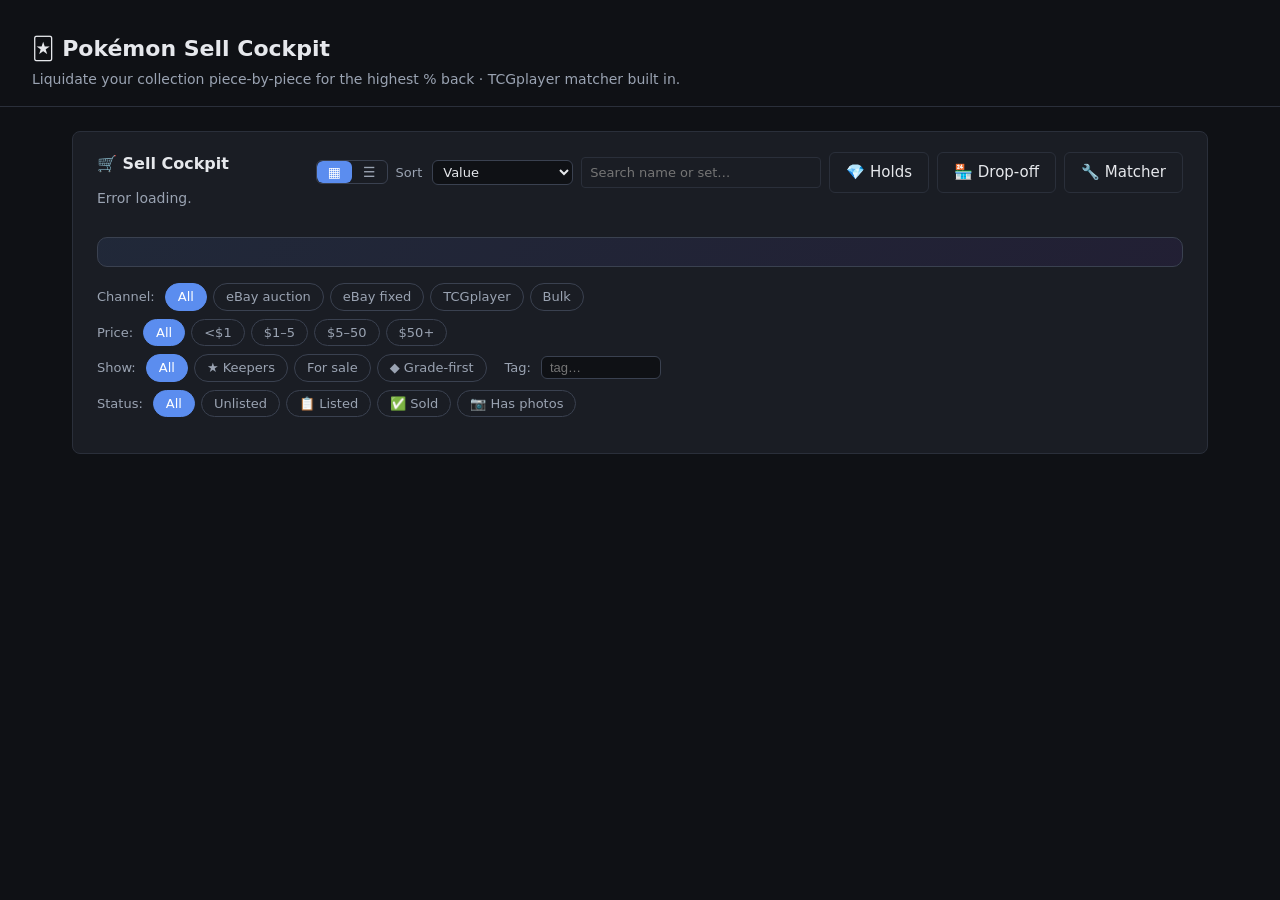
==== commit 99af29a6: "Condition-adjusted pricing, PSA10 field, shop trade rule + manifest, Holds view Five requested rules" ====
--- a/app/static/index.html
+++ b/app/static/index.html
@@ -184,6 +184,8 @@
             </select>
           </label>
           <input type="search" id="sell-search" placeholder="Search name or set…" />
+          <button type="button" id="holds-btn" class="secondary">💎 Holds</button>
+          <button type="button" id="manifest-btn" class="secondary">🏪 Drop-off</button>
           <button type="button" id="sell-matcher-btn" class="secondary">🔧 Matcher</button>
         </div>
       </div>
@@ -235,6 +237,20 @@
         <div class="modal-panel" id="modal-panel"></div>
       </div>
     </section>
+
+    <!-- Holds: graded + sealed (long-term keepers) -->
+    <section id="holds-section" class="card hidden">
+      <div class="review-header">
+        <div>
+          <h2>💎 Holds — graded &amp; sealed</h2>
+          <p id="holds-meta" class="meta">Long-term keepers — never routed for sale.</p>
+        </div>
+        <div class="review-nav">
+          <button type="button" id="holds-back-btn" class="secondary">← Back to cockpit</button>
+        </div>
+      </div>
+      <div id="holds-grid" class="sell-grid"></div>
+    </section>
   </main>
 
   <script src="app.js"></script>
--- a/app/static/style.css
+++ b/app/static/style.css
@@ -541,3 +541,11 @@
 .ps-row { display:flex; justify-content:space-between; align-items:center; margin-top:4px; font-size:12px; color:var(--text-dim); text-transform:capitalize; }
 .linkbtn { background:none; border:none; color:var(--accent-hover); cursor:pointer; font-size:12px; }
 @media (max-width:600px){ .modal-grid { grid-template-columns:1fr; } .modal-art img { max-width:200px; margin:0 auto; display:block; } }
+
+/* Condition chip + modal extras */
+.cond-chip { font-size:9px; background:var(--warn); color:#000; border-radius:3px; padding:0 4px; font-weight:700; vertical-align:middle; }
+.m-extra { align-items:center; }
+#m-cond { background:var(--bg); border:1px solid var(--border-strong); color:var(--text); border-radius:6px; padding:4px 8px; margin-left:6px; }
+.m-extra-lines { display:flex; flex-direction:column; gap:6px; margin:0 0 14px; font-size:13px; }
+.m-line b { color:var(--success); }
+.m-btn.sm { padding:2px 8px; font-size:11px; margin-left:8px; }
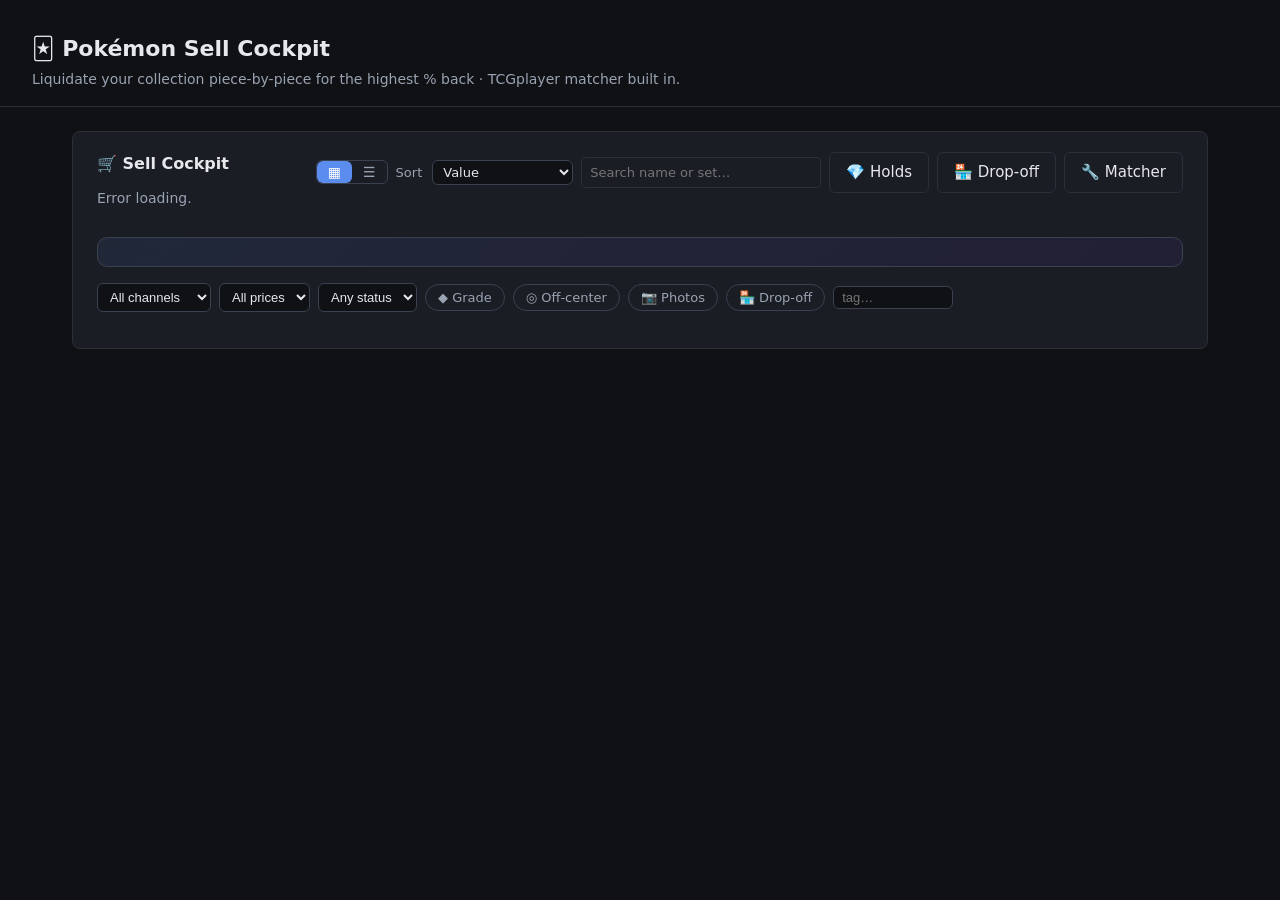
==== commit 091bc86d: "UX cleanup + off-center rule + keepers→Holds + image fixes - Star icon centered in its circle (flexb" ====
--- a/app/static/index.html
+++ b/app/static/index.html
@@ -193,39 +193,31 @@
       <div id="sell-summary" class="sell-summary"></div>
 
       <div id="sell-filters" class="sell-filters">
-        <div class="filter-row">
-          <span class="filter-label">Channel:</span>
-          <button class="chip" data-filter="channel" data-value="">All</button>
-          <button class="chip" data-filter="channel" data-value="eBay (auction)">eBay auction</button>
-          <button class="chip" data-filter="channel" data-value="eBay (fixed)">eBay fixed</button>
-          <button class="chip" data-filter="channel" data-value="TCGplayer">TCGplayer</button>
-          <button class="chip" data-filter="channel" data-value="Bulk lot">Bulk</button>
-        </div>
-        <div class="filter-row">
-          <span class="filter-label">Price:</span>
-          <button class="chip" data-filter="band" data-value="">All</button>
-          <button class="chip" data-filter="band" data-value="u1">&lt;$1</button>
-          <button class="chip" data-filter="band" data-value="1_5">$1–5</button>
-          <button class="chip" data-filter="band" data-value="5_50">$5–50</button>
-          <button class="chip" data-filter="band" data-value="o50">$50+</button>
-        </div>
-        <div class="filter-row">
-          <span class="filter-label">Show:</span>
-          <button class="chip" data-filter="keep" data-value="">All</button>
-          <button class="chip" data-filter="keep" data-value="keep">★ Keepers</button>
-          <button class="chip" data-filter="keep" data-value="sell">For sale</button>
-          <button class="chip" data-filter="grade" data-value="grade">◆ Grade-first</button>
-          <span class="filter-label" style="margin-left:12px">Tag:</span>
-          <input type="text" id="sell-tag-filter" class="tag-filter" placeholder="tag…" />
-        </div>
-        <div class="filter-row">
-          <span class="filter-label">Status:</span>
-          <button class="chip" data-filter="status" data-value="">All</button>
-          <button class="chip" data-filter="status" data-value="unlisted">Unlisted</button>
-          <button class="chip" data-filter="status" data-value="listed">📋 Listed</button>
-          <button class="chip" data-filter="status" data-value="sold">✅ Sold</button>
-          <button class="chip" data-filter="status" data-value="photos">📷 Has photos</button>
-        </div>
+        <select id="f-channel" class="f-sel" title="Channel">
+          <option value="">All channels</option>
+          <option value="eBay (auction)">eBay auction</option>
+          <option value="eBay (fixed)">eBay fixed</option>
+          <option value="TCGplayer">TCGplayer</option>
+          <option value="Bulk lot">Bulk</option>
+        </select>
+        <select id="f-band" class="f-sel" title="Price band">
+          <option value="">All prices</option>
+          <option value="o50">$50+</option>
+          <option value="5_50">$5–50</option>
+          <option value="1_5">$1–5</option>
+          <option value="u1">&lt;$1</option>
+        </select>
+        <select id="f-status" class="f-sel" title="Status">
+          <option value="">Any status</option>
+          <option value="unlisted">Unlisted</option>
+          <option value="listed">Listed</option>
+          <option value="sold">Sold</option>
+        </select>
+        <button class="chip" data-filter="grade" data-value="grade">◆ Grade</button>
+        <button class="chip" data-filter="oc" data-value="oc">◎ Off-center</button>
+        <button class="chip" data-filter="photos" data-value="photos">📷 Photos</button>
+        <button class="chip" data-filter="shop" data-value="shop">🏪 Drop-off</button>
+        <input type="text" id="sell-tag-filter" class="tag-filter" placeholder="tag…" />
       </div>
 
       <div id="sell-grid" class="sell-grid"></div>
--- a/app/static/style.css
+++ b/app/static/style.css
@@ -438,7 +438,11 @@
 .tile-img img { width:100%; height:100%; object-fit:contain; }
 .tile-img img.broken { display:none; }
 .tile-img .noimg { color:var(--text-dim); font-size:12px; }
-.keep-star { position:absolute; top:6px; right:6px; background:rgba(0,0,0,0.55); border:none; color:var(--warn); font-size:18px; line-height:1; width:30px; height:30px; border-radius:50%; cursor:pointer; }
+.keep-star { position:absolute; top:6px; right:6px; background:rgba(0,0,0,0.55); border:none; color:var(--warn); font-size:15px; line-height:1; width:28px; height:28px; border-radius:50%; cursor:pointer; padding:0; display:flex; align-items:center; justify-content:center; }
+/* Cleaner compact filter bar */
+.sell-filters { flex-direction:row; flex-wrap:wrap; align-items:center; gap:8px; }
+.f-sel { background:var(--bg); border:1px solid var(--border-strong); color:var(--text); border-radius:6px; padding:5px 8px; font-size:13px; }
+.m-grade.oc { color:var(--text-dim); }
 .keep-star:hover { background:rgba(0,0,0,0.85); }
 .tile-body { padding:8px 10px 10px; display:flex; flex-direction:column; gap:4px; }
 .tile-name { font-size:13px; font-weight:600; white-space:nowrap; overflow:hidden; text-overflow:ellipsis; }
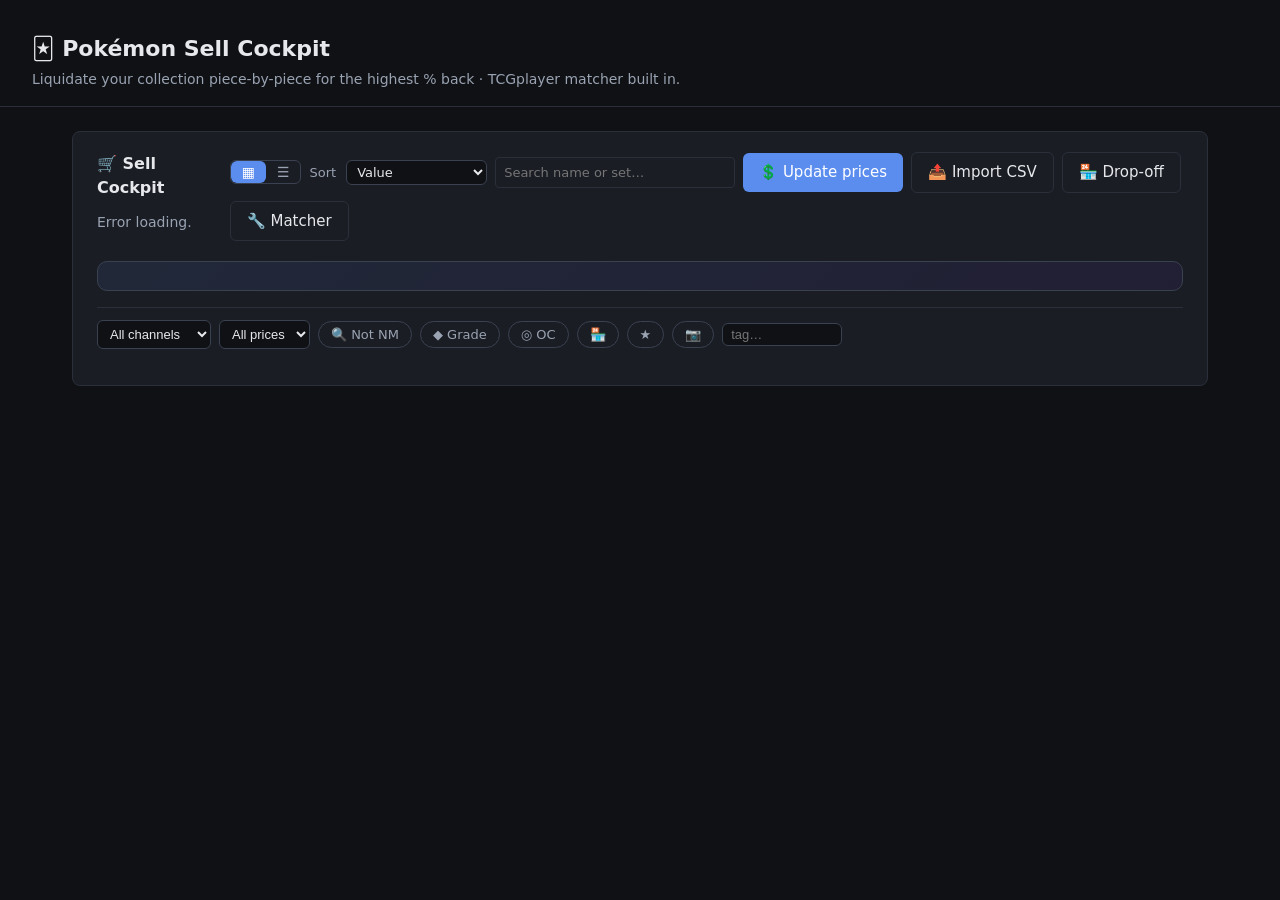
==== commit a13b6c78: "Tabs, LCS channel, conditioning queue, quick-tags, live price updates - Tabs with per-category total" ====
--- a/app/static/index.html
+++ b/app/static/index.html
@@ -178,19 +178,24 @@
           <label class="filter-label">Sort
             <select id="sell-sort">
               <option value="value">Value</option>
+              <option value="psa10x">PSA-10 ×</option>
               <option value="netpct">Net %</option>
               <option value="sellnow">Sell-now priority</option>
               <option value="gradegap">Grade upside</option>
             </select>
           </label>
           <input type="search" id="sell-search" placeholder="Search name or set…" />
-          <button type="button" id="holds-btn" class="secondary">💎 Holds</button>
+          <button type="button" id="prices-btn" class="primary">💲 Update prices</button>
+          <button type="button" id="import-btn" class="secondary">📤 Import CSV</button>
+          <input type="file" id="import-file" accept=".csv" hidden />
           <button type="button" id="manifest-btn" class="secondary">🏪 Drop-off</button>
           <button type="button" id="sell-matcher-btn" class="secondary">🔧 Matcher</button>
         </div>
       </div>
 
       <div id="sell-summary" class="sell-summary"></div>
+
+      <div id="sell-tabs" class="sell-tabs"></div>
 
       <div id="sell-filters" class="sell-filters">
         <select id="f-channel" class="f-sel" title="Channel">
@@ -198,7 +203,7 @@
           <option value="eBay (auction)">eBay auction</option>
           <option value="eBay (fixed)">eBay fixed</option>
           <option value="TCGplayer">TCGplayer</option>
-          <option value="Bulk lot">Bulk</option>
+          <option value="LCS">LCS (shop)</option>
         </select>
         <select id="f-band" class="f-sel" title="Price band">
           <option value="">All prices</option>
@@ -207,16 +212,12 @@
           <option value="1_5">$1–5</option>
           <option value="u1">&lt;$1</option>
         </select>
-        <select id="f-status" class="f-sel" title="Status">
-          <option value="">Any status</option>
-          <option value="unlisted">Unlisted</option>
-          <option value="listed">Listed</option>
-          <option value="sold">Sold</option>
-        </select>
+        <button class="chip" data-filter="notnm" data-value="notnm">🔍 Not NM <span id="notnm-count"></span></button>
         <button class="chip" data-filter="grade" data-value="grade">◆ Grade</button>
-        <button class="chip" data-filter="oc" data-value="oc">◎ Off-center</button>
-        <button class="chip" data-filter="photos" data-value="photos">📷 Photos</button>
-        <button class="chip" data-filter="shop" data-value="shop">🏪 Drop-off</button>
+        <button class="chip" data-filter="oc" data-value="oc">◎ OC</button>
+        <button class="chip" data-filter="shop" data-value="shop">🏪</button>
+        <button class="chip" data-filter="keepers" data-value="keepers">★</button>
+        <button class="chip" data-filter="photos" data-value="photos">📷</button>
         <input type="text" id="sell-tag-filter" class="tag-filter" placeholder="tag…" />
       </div>
 
@@ -230,19 +231,6 @@
       </div>
     </section>
 
-    <!-- Holds: graded + sealed (long-term keepers) -->
-    <section id="holds-section" class="card hidden">
-      <div class="review-header">
-        <div>
-          <h2>💎 Holds — graded &amp; sealed</h2>
-          <p id="holds-meta" class="meta">Long-term keepers — never routed for sale.</p>
-        </div>
-        <div class="review-nav">
-          <button type="button" id="holds-back-btn" class="secondary">← Back to cockpit</button>
-        </div>
-      </div>
-      <div id="holds-grid" class="sell-grid"></div>
-    </section>
   </main>
 
   <script src="app.js"></script>
--- a/app/static/style.css
+++ b/app/static/style.css
@@ -553,3 +553,22 @@
 .m-extra-lines { display:flex; flex-direction:column; gap:6px; margin:0 0 14px; font-size:13px; }
 .m-line b { color:var(--success); }
 .m-btn.sm { padding:2px 8px; font-size:11px; margin-left:8px; }
+
+/* ===== Tabs + quickbar + PSA emphasis (cockpit v2) ===== */
+.sell-tabs { display:flex; gap:6px; flex-wrap:wrap; margin-bottom:12px; border-bottom:1px solid var(--border); padding-bottom:0; }
+.sell-tabs .tab { background:transparent; border:1px solid transparent; border-bottom:none; color:var(--text-dim); padding:8px 14px; border-radius:8px 8px 0 0; cursor:pointer; font-size:14px; }
+.sell-tabs .tab:hover { color:var(--text); }
+.sell-tabs .tab.active { background:var(--card); border-color:var(--border-strong); color:var(--text); font-weight:600; box-shadow:inset 0 -2px 0 var(--accent); }
+.sell-tabs .tab-val { color:var(--success); font-size:12px; margin-left:4px; }
+.quickbar { display:flex; gap:4px; margin-top:4px; }
+.quickbar .qb { background:var(--bg); border:1px solid var(--border); color:var(--text-dim); border-radius:5px; padding:1px 7px; font-size:11px; cursor:pointer; line-height:1.6; }
+.quickbar .qb:hover { border-color:var(--accent); color:var(--text); }
+.quickbar .qb.on { background:var(--accent); border-color:var(--accent); color:#fff; }
+.sell-grid.list-view .quickbar { margin:0; }
+.tile-psa { font-size:12px; color:var(--text-dim); }
+.tile-psa b { color:#c084fc; }
+.tile-psa.hot { color:var(--warn); font-weight:600; }
+.tile-psa.hot b { color:var(--warn); }
+.m-line.hot { color:var(--warn); font-weight:600; }
+.tb.notnm { background:rgba(251,191,36,0.25); }
+#prices-btn:disabled { opacity:0.7; cursor:wait; }
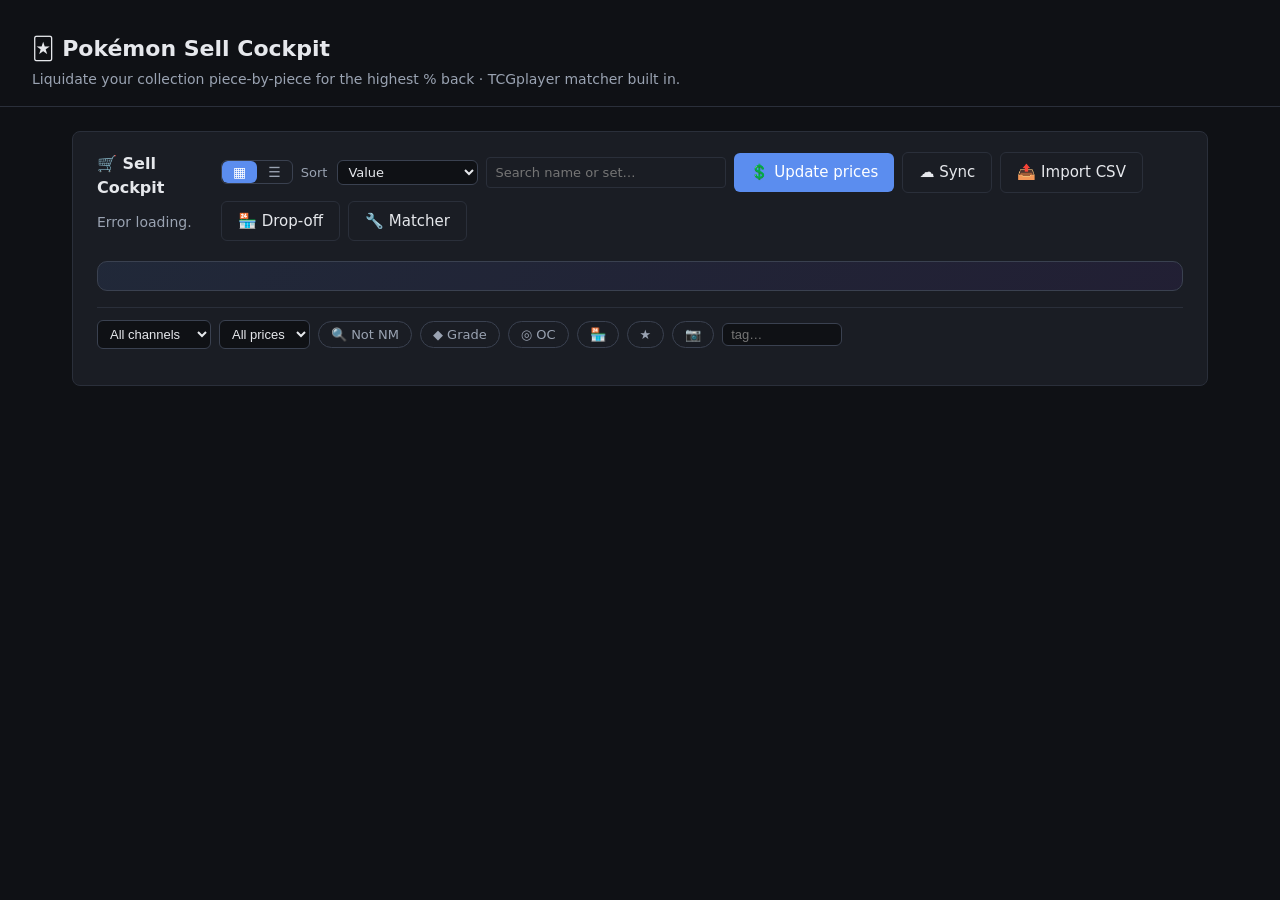
==== commit 9e9e2415: "Auto-sync cloud on CSV import + ☁️ Sync button (no manual push needed) - Importing an export.csv loc" ====
--- a/app/static/index.html
+++ b/app/static/index.html
@@ -186,6 +186,7 @@
           </label>
           <input type="search" id="sell-search" placeholder="Search name or set…" />
           <button type="button" id="prices-btn" class="primary">💲 Update prices</button>
+          <button type="button" id="cloud-btn" class="secondary" title="Mirror to sell-cockpit.vercel.app">☁️ Sync</button>
           <button type="button" id="import-btn" class="secondary">📤 Import CSV</button>
           <input type="file" id="import-file" accept=".csv" hidden />
           <button type="button" id="manifest-btn" class="secondary">🏪 Drop-off</button>
